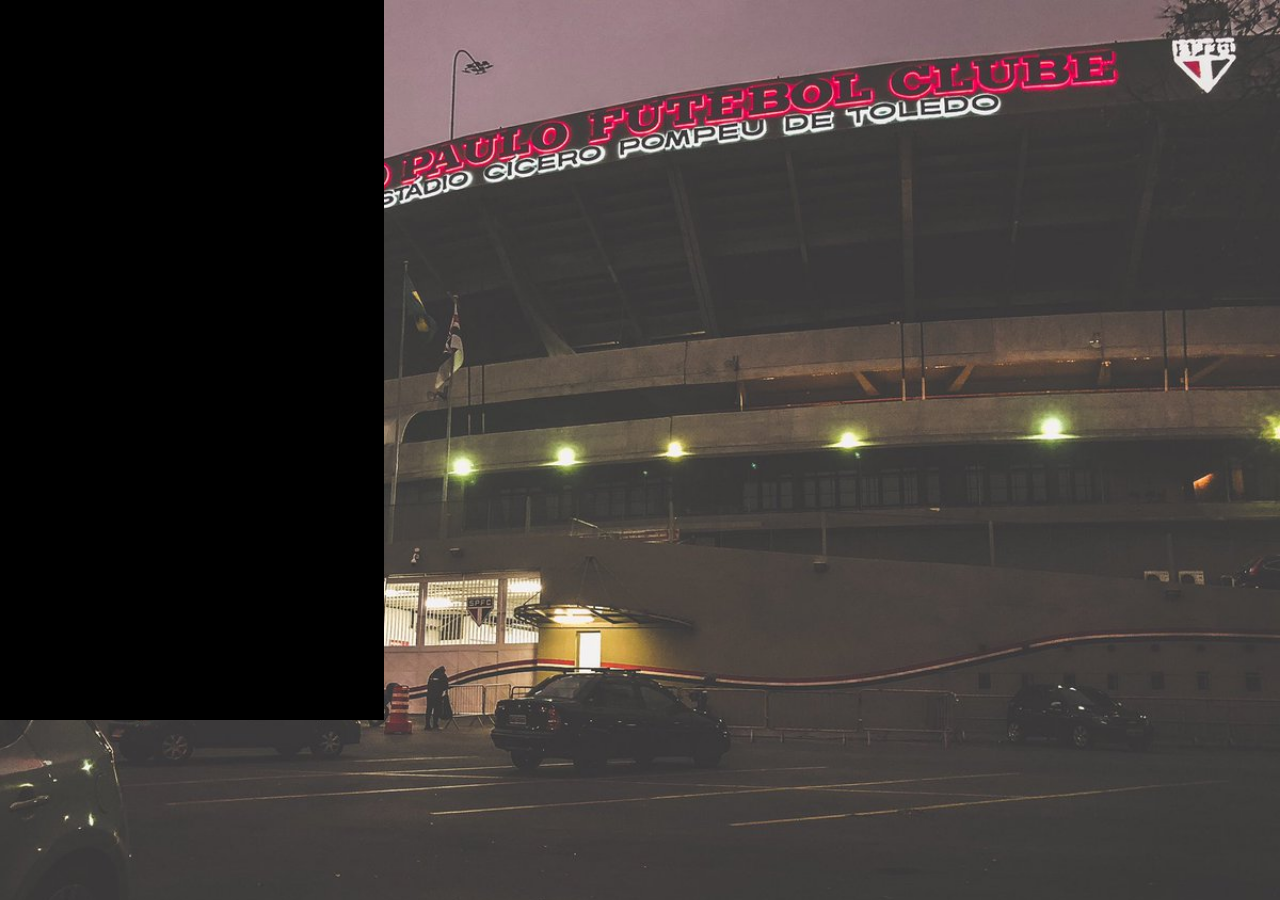
==== Projeto_SIte/cadastro.html @ 472aae1d "Paginas do Site" ====
<!DOCTYPE html>
<html lang="en">

<head>
    <meta charset="UTF-8">
    <meta name="viewport" content="width=device-width, initial-scale=1.0">
    <meta http-equiv="X-UA-Compatible" content="ie=edge">
    <link rel="stylesheet" href="css/style.css">
    <title>Site de Vendas São Paulo Futebol Clube</title>
</head>

<body>

    <!--Segunda página-->
    <div class="fundo_pagina2">

        <div class="cadastro_cliente">
            
        </div>

    </div>
</body>

</html>
---- Projeto_SIte/css/style.css ----
body {
    margin: 0;
    padding: 0;
    border: none;
    overflow: hidden;
    overflow: scroll;
    overflow-x: hidden;
}
.fundo_pagina_1 {
    height: 100vh;
    width: 100vw;
    background: url(../img/estadio_spfc.jpg);
    background-repeat: no-repeat;
    background-size: cover;
    background-position: center;]
    float: left;
    
}
.escudo_spfc {

    height: 50vh;
    width: 50vw;
    background: url(../img/saopaulo.png);
    background-repeat: no-repeat;
    
}
.usuario {
    height: 80vh;
    width: 30vw;
    position: absolute;
    background-color: white;
    top: 10vh;
    right: 2vw;
    background-size: inherit;
    background-repeat: no-repeat;
    float: left;
    
}
.usuario span {
    height: 8%;
    width: 100%;
    float: left;
    position: relative;
    bottom: 0;
    margin-top: 100px;
}
.usuario span a {
    text-decoration: none;
    color: black;
    margin-left: 11vw;
    margin-top: 30px;



}
.simbolo {
    height: 30vh;
    width: 15vw;
    margin-left: 150px;
    background: url(../img/simbolo.png);
    background-repeat: no-repeat;
    margin-bottom: 10px;
}
.dados_acesso {
    height: 90%;
    width: 100%;
    float: left;
}
.dados_acesso input {
    height: 5%;
    width: 50%;
    margin-top: 10px;
    margin-left: 100px;
    border-radius: 10px;
    border-style: none;
    border: #d63031 solid 2px;
    text-align: center;
}
.input_1 {
    margin-top: -5em;
}

.dados_acesso button {
    height: 5%;
    width: 50%;
    margin-left: 100px;
    border-radius: 10px;
    margin-top: 30px;
    background-color: #d63031;
    border-style: none;
    border: #d63031 2px solid;

}

.dados_acesso button:hover{
    background-color: black;
    color: white;
}
.fundo_pagina2 {
    height: 100vh;
    width: 100vw;
    background:url("../img/faixada.jpg");
    background-repeat: no-repeat;
    background-size: cover;
}
.cadastro_cliente {
    height: 80vh;
    width: 30vw;
    background-color: black;
    text-align: center;
}
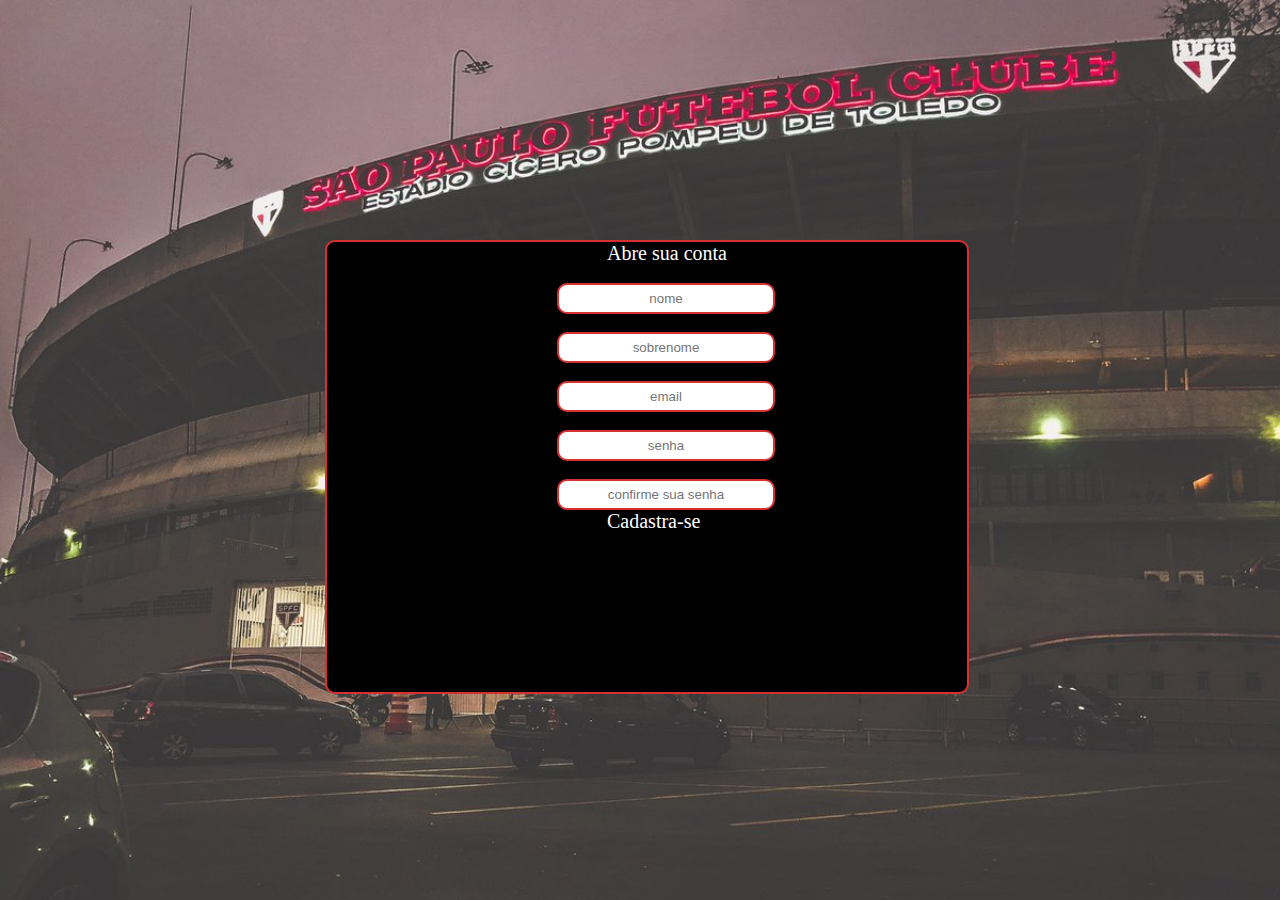
==== commit 34704e6f: "Segunda pagina completa" ====
--- a/Projeto_SIte/cadastro.html
+++ b/Projeto_SIte/cadastro.html
@@ -14,9 +14,20 @@
     <!--Segunda página-->
     <div class="fundo_pagina2">
 
+
         <div class="cadastro_cliente">
-            
+            <span><a href="">Abre sua conta </a></span>
+            <input type="text" placeholder="nome">
+            <input type="text" placeholder="sobrenome">
+            <input type="text" placeholder="email">
+            <input type="password" placeholder="senha">
+            <input type="password" placeholder="confirme sua senha">
+            <span><a href="">Cadastra-se</a></span>
+
         </div>
+        
+
+
 
     </div>
 </body>
--- a/Projeto_SIte/css/style.css
+++ b/Projeto_SIte/css/style.css
@@ -47,8 +47,9 @@
 .usuario span a {
     text-decoration: none;
     color: black;
-    margin-left: 11vw;
+    margin-left: 10vw;
     margin-top: 30px;
+    font-size: 20px;
 
 
 
@@ -102,10 +103,34 @@
     background:url("../img/faixada.jpg");
     background-repeat: no-repeat;
     background-size: cover;
+    float: left;
 }
 .cadastro_cliente {
-    height: 80vh;
-    width: 30vw;
+    height: 50vh;
+    width: 50vw;
     background-color: black;
+    margin-left: 325px;
+    margin-top: 240px;
+    border-radius: 10px;
+    border-style: none;
+    border: #d63031 2px solid;
+    
+}
+.cadastro_cliente span a {
+    text-decoration: none;
+    color: white;
+    margin-left: 280px;
+    font-size: 20px;
+}
+
+.cadastro_cliente input {
+    height: 25px;
+    width: 210px;
+    margin-top: 18px;
+    margin-left: 230px;
+    border-radius: 10px;
+    border-style: none;
+    border: #d63031 2px solid;
     text-align: center;
-}+}
+
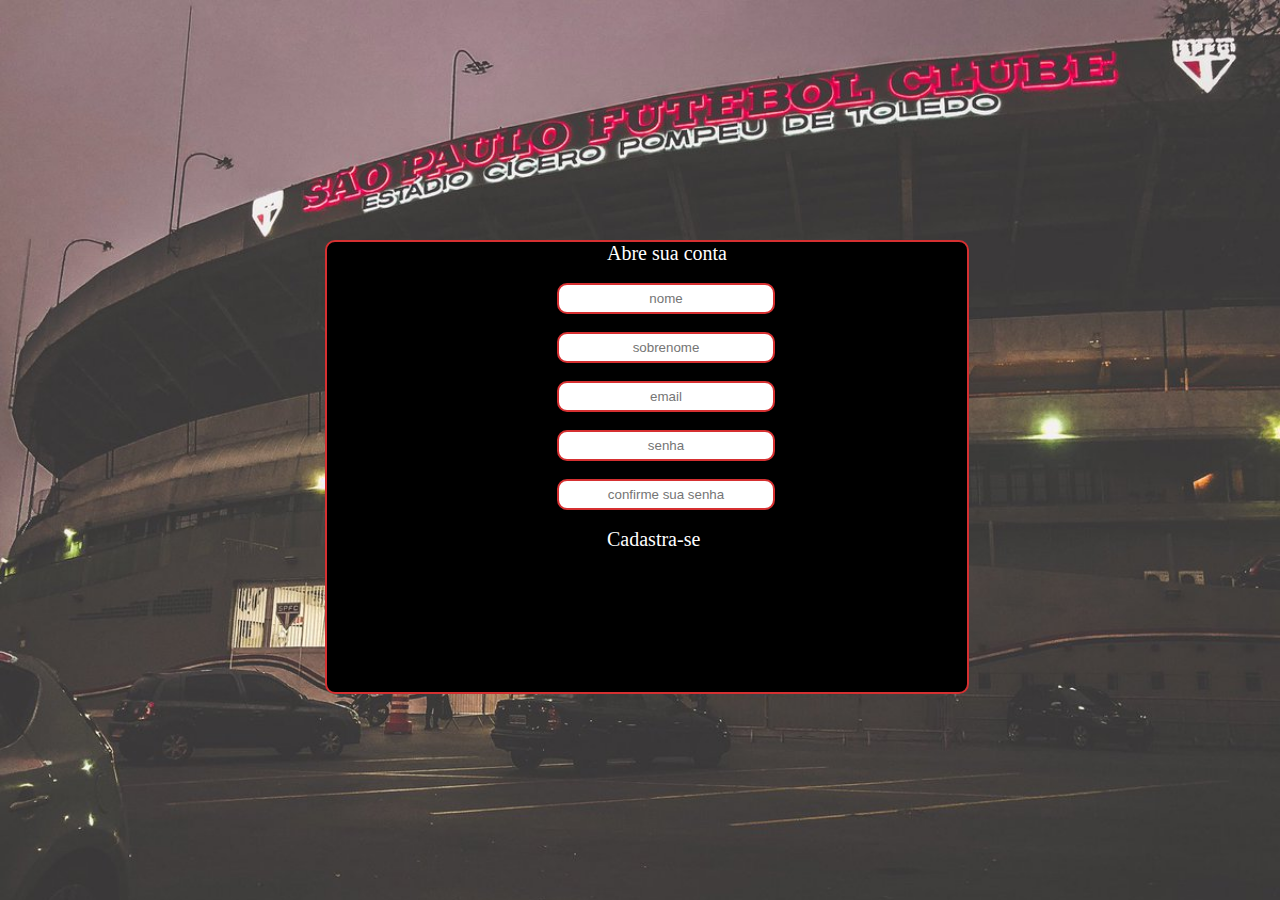
==== commit 6ef7cf24: "Tela de cadastro atualizada" ====
--- a/Projeto_SIte/cadastro.html
+++ b/Projeto_SIte/cadastro.html
@@ -21,7 +21,7 @@
             <input type="text" placeholder="sobrenome">
             <input type="text" placeholder="email">
             <input type="password" placeholder="senha">
-            <input type="password" placeholder="confirme sua senha">
+            <input type="password" placeholder="confirme sua senha"> <br> <br>
             <span><a href="">Cadastra-se</a></span>
 
         </div>
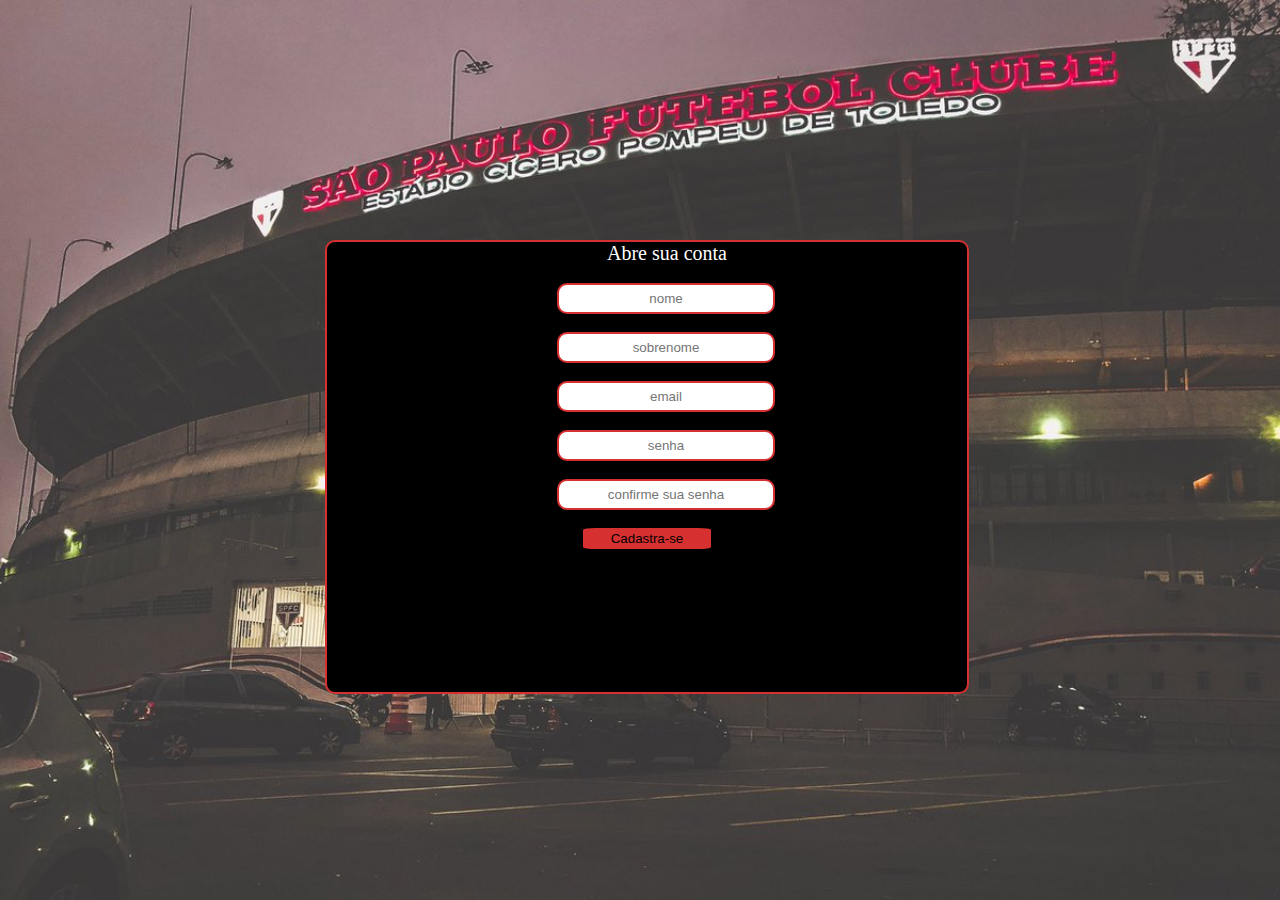
==== commit b09661b3: "tela de cadastro modificada" ====
--- a/Projeto_SIte/cadastro.html
+++ b/Projeto_SIte/cadastro.html
@@ -1,5 +1,5 @@
 <!DOCTYPE html>
-<html lang="en">
+<html lang="pt-br">
 
 <head>
     <meta charset="UTF-8">
@@ -7,6 +7,7 @@
     <meta http-equiv="X-UA-Compatible" content="ie=edge">
     <link rel="stylesheet" href="css/style.css">
     <title>Site de Vendas São Paulo Futebol Clube</title>
+    <script type="text/javascript" src="./js/cadastro_email.js"></script>
 </head>
 
 <body>
@@ -14,22 +15,29 @@
     <!--Segunda página-->
     <div class="fundo_pagina2">
 
+        <form name="form" method="POST" action="../Projeto_SIte/cadastro.html" onsubmit="return validacao() ;">
+            <div class="cadastro_cliente">
+                <span><a href="">Abre sua conta </a></span>
+                <input type="text" placeholder="nome" name="nome">
+                <!-- Caixa de texto para cadastrar o nome-->
+                <input type="text" placeholder="sobrenome" name="sobrenome">
+                <!--Caixa de texto para cadastrar o sobrenome-->
+                <input type="text" placeholder="email" name="email">
+                <!--Caixa de texto para cadastrar o email-->
+                <input type="password" placeholder="senha" name="senha">
+                <!--Caixa de texto para cadastrar a senha-->
+                <input type="password" placeholder="confirme sua senha" name="senha2"> <br> <br>
+                <!-- Caixa de texto para confirmar senha  -->
+                <center> <button type="submit" name="submit" >Cadastra-se</button> </center>
 
-        <div class="cadastro_cliente">
-            <span><a href="">Abre sua conta </a></span>
-            <input type="text" placeholder="nome">
-            <input type="text" placeholder="sobrenome">
-            <input type="text" placeholder="email">
-            <input type="password" placeholder="senha">
-            <input type="password" placeholder="confirme sua senha"> <br> <br>
-            <span><a href="">Cadastra-se</a></span>
+            </div>
+        </form>
 
-        </div>
-        
 
 
 
     </div>
 </body>
 
+
 </html>--- a/Projeto_SIte/css/style.css
+++ b/Projeto_SIte/css/style.css
@@ -133,4 +133,13 @@
     border: #d63031 2px solid;
     text-align: center;
 }
+.cadastro_cliente center button {
+    height: 5%;
+    width: 20%;
+    border-radius: 10%;
+    background-color: #d63031;
+    border-style: none;
+    border: #d63031 2px solid;
+    
+}
 
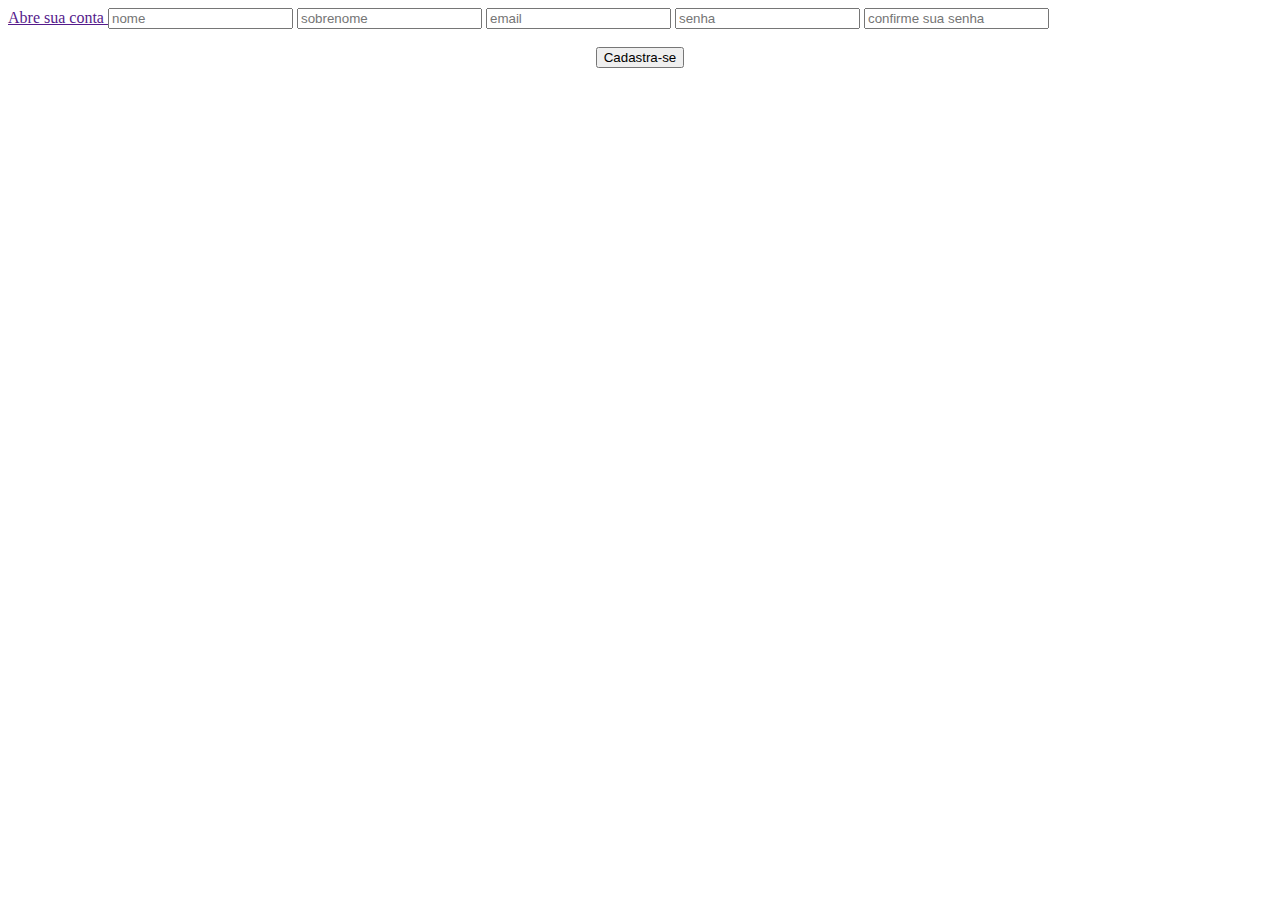
==== commit d4020507: "Alguns bugs corrigidos" ====
--- a/Projeto_SIte/cadastro.html
+++ b/Projeto_SIte/cadastro.html
@@ -5,7 +5,7 @@
     <meta charset="UTF-8">
     <meta name="viewport" content="width=device-width, initial-scale=1.0">
     <meta http-equiv="X-UA-Compatible" content="ie=edge">
-    <link rel="stylesheet" href="css/style.css">
+    <link rel="stylesheet" href="css/cadastro.css">
     <title>Site de Vendas São Paulo Futebol Clube</title>
     <script type="text/javascript" src="./js/cadastro_email.js"></script>
 </head>
@@ -15,7 +15,7 @@
     <!--Segunda página-->
     <div class="fundo_pagina2">
 
-        <form name="form" method="POST" action="../Projeto_SIte/cadastro.html" onsubmit="return validacao() ;">
+        <form name="form" method="POST" action="./usuario.html" onsubmit="return validacao() ;">
             <div class="cadastro_cliente">
                 <span><a href="">Abre sua conta </a></span>
                 <input type="text" placeholder="nome" name="nome">
